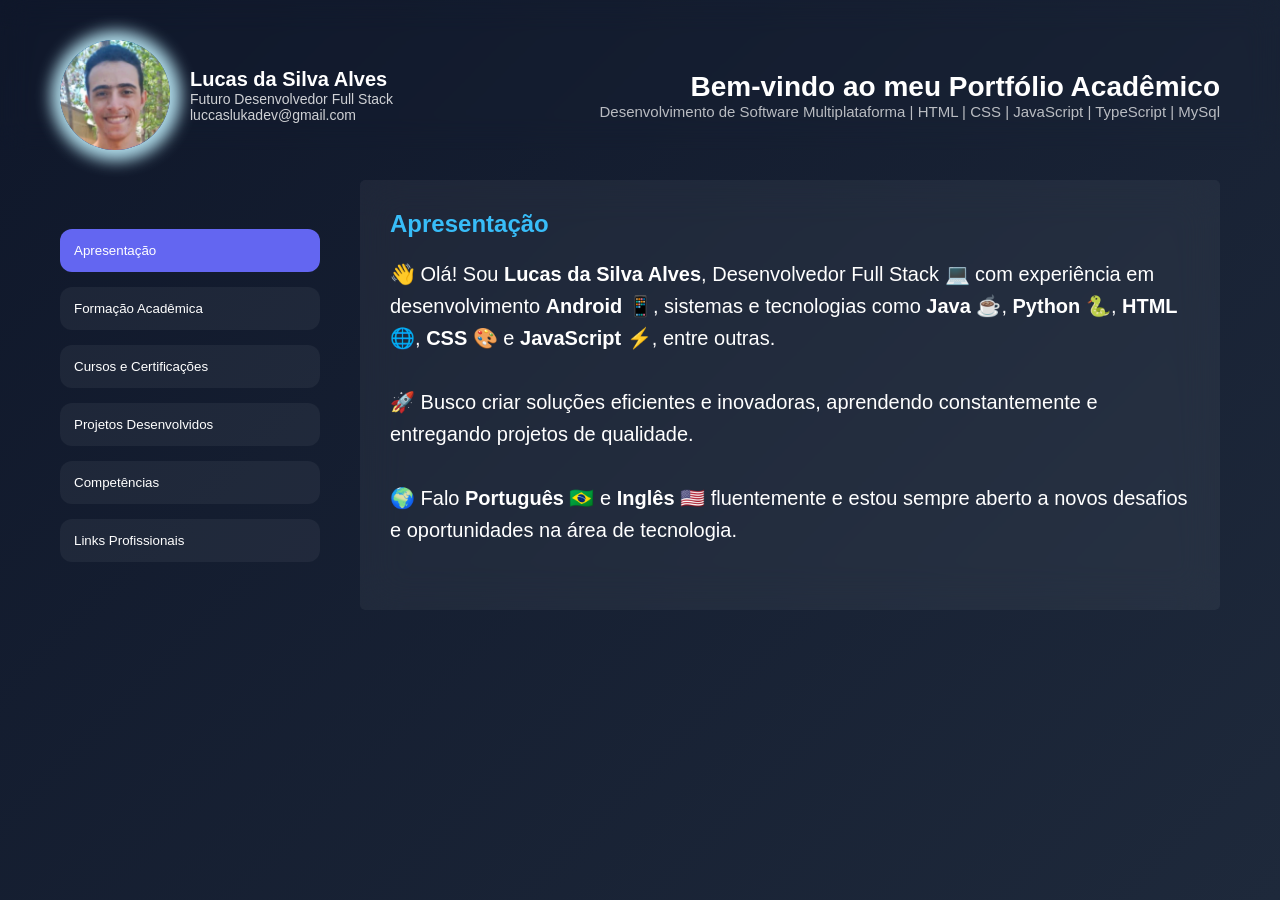
==== src/index.html @ cb8597df "feat: Adição de pagina adm para adicionar formação" ====
<!DOCTYPE html>
<html lang="pt-br">
<head>
    <meta charset="UTF-8">
    <meta name="viewport" content="width=device-width, initial-scale=1.0">
    <title>Lucas da Silva Alves | Portfólio</title>
    <link rel="stylesheet" href="style.css">
</head>
<body>

<header class="header">
    <div class="perfil">
        <img class="foto" src="../img/img_perfil.jpeg"></img>
        <div>
            <h2>Lucas da Silva Alves</h2>
            <p>Futuro Desenvolvedor Full Stack</p>
            <p>luccaslukadev@gmail.com</p>
        </div>
    </div>

    <div class="intro">
        <h1>Bem-vindo ao meu Portfólio Acadêmico</h1>
        <p>Desenvolvimento de Software Multiplataforma | HTML | CSS | JavaScript | TypeScript | MySql</p>
    </div>
</header>

<main class="container">

    <aside class="sidebar">
        <button onclick="mudarConteudo(event,'apresentacao')" class="ativo">Apresentação</button>
        <button onclick="mudarConteudo(event,'formacao')">Formação Acadêmica</button>
        <button onclick="mudarConteudo(event,'cursos')">Cursos e Certificações</button>
        <button onclick="mudarConteudo(event,'projetos')">Projetos Desenvolvidos</button>
        <button onclick="mudarConteudo(event,'competencias')">Competências</button>
        <button onclick="mudarConteudo(event,'links')">Links Profissionais</button>
    </aside>

    <section class="conteudo" id="conteudo">
        <h2>Apresentação</h2>
        <p>
            👋 Olá! Sou <strong>Lucas da Silva Alves</strong>, Desenvolvedor Full Stack 💻 
            com experiência em desenvolvimento <strong>Android 📱</strong>, sistemas e 
            tecnologias como <strong>Java ☕</strong>, <strong>Python 🐍</strong>, 
            <strong>HTML 🌐</strong>, <strong>CSS 🎨</strong> e 
            <strong>JavaScript ⚡</strong>, entre outras.

            <br><br>

            🚀 Busco criar soluções eficientes e inovadoras, aprendendo constantemente 
            e entregando projetos de qualidade.

            <br><br>

            🌍 Falo <strong>Português 🇧🇷</strong> e <strong>Inglês 🇺🇸</strong> fluentemente 
            e estou sempre aberto a novos desafios e oportunidades na área de tecnologia.
        </p>
    </section>

</main>
<script src="script.js"></script>
</body>
</html>
---- src/style.css ----
* {
    margin: 0;
    padding: 0;
    box-sizing: border-box;
}

body {
    font-family: 'Segoe UI', sans-serif;
    background: linear-gradient(135deg, #0f172a, #1e293b);
    color: white;
    min-height: 100vh;
}

/* HEADER */

.header {
    display: flex;
    justify-content: space-between;
    align-items: center;
    padding:  40px 60px 0px 60px;
    backdrop-filter: blur(15px);
}

.perfil {
    display: flex;
    align-items: center;
    gap: 20px;
}

.foto {
    width: 110px;
    height: 110px;
    border-radius: 50%;
    background: linear-gradient(135deg, #38bdf8, #6366f1);
    box-shadow: 1px 1px 15px 10px lightblue;
}

.perfil h2 {
    font-size: 20px;
}

.perfil p {
    font-size: 14px;
    opacity: 0.8;
}

.intro h1 {
    font-size: 28px;
    text-align: right;
}

.intro p {
    font-size: 15px;
    opacity: 0.7;
}

/* CONTAINER */

.container {
    display: flex;
    padding:  30px 60px 40px 60px;
    gap: 40px;
    align-items: center;
}

/* SIDEBAR */

.sidebar {
    width: 260px;
    display: flex;
    flex-direction: column;
    gap: 15px;
}

.sidebar button {
    padding: 14px;
    border: none;
    border-radius: 12px;
    background: rgba(255,255,255,0.05);
    color: white;
    cursor: pointer;
    transition: 0.3s;
    text-align: left;
}

.sidebar button:hover {
    background: rgba(99,102,241,0.4);
    transform: translateX(5px);
}

.sidebar button.ativo {
    background: #6366f1;
}

/* CONTEUDO */

.conteudo {
    flex: 1;
    padding: 30px;
    border-radius: 5px;
    background: rgba(255,255,255,0.05);
    backdrop-filter: blur(20px);
    max-width: calc(80vw - 100px);
    min-height: 430px;
    max-height: 430px;
    transition: all 0.35s ease;
    opacity: 1;
    transform: translateY(0);
    overflow-y: auto;
}

.conteudo.animar {
    opacity: 0;
    transform: translateY(15px);
}

.conteudo h2 {
    margin-bottom: 20px;
    color: #38bdf8;
}

.conteudo p {
    margin-bottom: 10px;
    line-height: 1.6;
    font-size: 20px;
}

.conteudo.formacoes-layout {
    display: flex;
    align-items: flex-start;
    justify-content: center;
    padding: 0px 30px 0px 30px
}

/* FORMAÇÕES ACADÊMICAS E LINGUAS*/

.card-formacoes{
    display: flex;
    flex-direction: row;
    justify-content: space-around;
    background: rgba(255,255,255,0.05);
    backdrop-filter: blur(20px);
    box-shadow: 0 8px 25px rgba(0,0,0,0.3);
    border-radius: 20px;
    padding: 0.5em;
    width: calc(100vw - 100px);
    margin: 1em 0em
}

.card-formacoes h2{
    text-decoration: underline;
}

.card-formacoes h4{
    margin: 0em;
    font-size: large;
    color: #38bdf8;
}

.card-formacoes p{
    margin: 0em 0em 0.5em;
    color: rgba(255,255,255,0.8);
}

.linguagens{
    background: rgba(255, 255, 255, 0.281);
    align-items: start;
    justify-content: center;
    text-align: left;
    padding: 0em 0.5em;
    width: 25%;
    border-bottom-right-radius: 10px;
    border-top-right-radius: 10px;
    box-shadow: inset 0 0 10px rgba(0,0,0,0.2);
}

.formacoes{
    background: rgba(255, 255, 255, 0.041);
    padding: 0em 0.5em;
    text-align: left;
    width: 75%;
    border-bottom-left-radius: 10px;
    border-top-left-radius: 10px;
    box-shadow: inset 0 0 10px rgba(0,0,0,0.2);
}

/* LINKS PROFISSIONAIS */

.links-container{
    display: flex;
    flex-direction: column;
    gap: 15px;
}

.link-card{
    display: flex;
    align-items: center;
    gap: 20px;
    padding: 18px;
    border-radius: 12px;
    background: rgba(255,255,255,0.05);
    text-decoration: none;
    color: white;
    transition: all 0.25s ease;
}

.link-card:hover{
    transform: translateY(-3px);
    background: rgba(99,102,241,0.25);
    box-shadow: 0 10px 25px rgba(0,0,0,0.4);
}

.link-card h3{
    margin: 0;
    color: #38bdf8;
}

.link-card p{
    margin: 0;
    font-size: 14px;
    opacity: 0.8;
}

.link-icone{
    font-size: 28px;
}

/* SCROLLBAR */

.conteudo::-webkit-scrollbar {
    width: 5px;
}

.conteudo::-webkit-scrollbar-track {
    background: transparent;
}

.conteudo::-webkit-scrollbar-thumb {
    background: linear-gradient(180deg, #38bdf8, #6366f1);
    border-radius: 20px;
}

.conteudo::-webkit-scrollbar-thumb:hover {
    background: linear-gradient(180deg, #0ea5e9, #4f46e5);
}

/* ANIMAÇÃO */

@keyframes fade {
    from { opacity: 0; transform: translateY(10px);}
    to { opacity: 1; transform: translateY(0);}
}

/* RESPONSIVIDADE */

@media(max-width: 800px){

    .conteudo.formacoes-layout {
        display: flex;
        align-items: flex-start;
        justify-content: center;
        padding: 0px 10px 0px 10px
    }

    .card-formacoes h4, 
    .card-formacoes p {
        font-size: 13px;
    }

    .card-formacoes h2 {
        font-size: 15px;
        margin-bottom: 5px;
    }

    .card-formacoes {
        width: 100%;
    }

    .linguagens h4 {
        font-size: 11.5px;
    }
}

@media(max-width: 1080px){

    .header {
        flex-direction: column;
    }

    .intro h1 {
        margin-top: 20px;
        font-size: 18px;
        text-align: center;
    }

    .intro p {
        margin-top: 5px;
        font-size: 15px;
        text-align: center;
    }

    .perfil {
        flex-direction: column;
    }

    .container {
        padding: 0px 60px 40px 60px;
    }

}

@media(max-width: 1225px){

    .conteudo {
        min-width: calc(97vw - 100px);
        min-height: fit-content;
        max-height: fit-content;
    }

    .container {
        flex-direction: column;
    }

    .sidebar {
        width: 100%;
        flex-direction: row;
        flex-wrap: wrap;
    }

    .sidebar button {
        flex: 1 1 45%;
    }
}
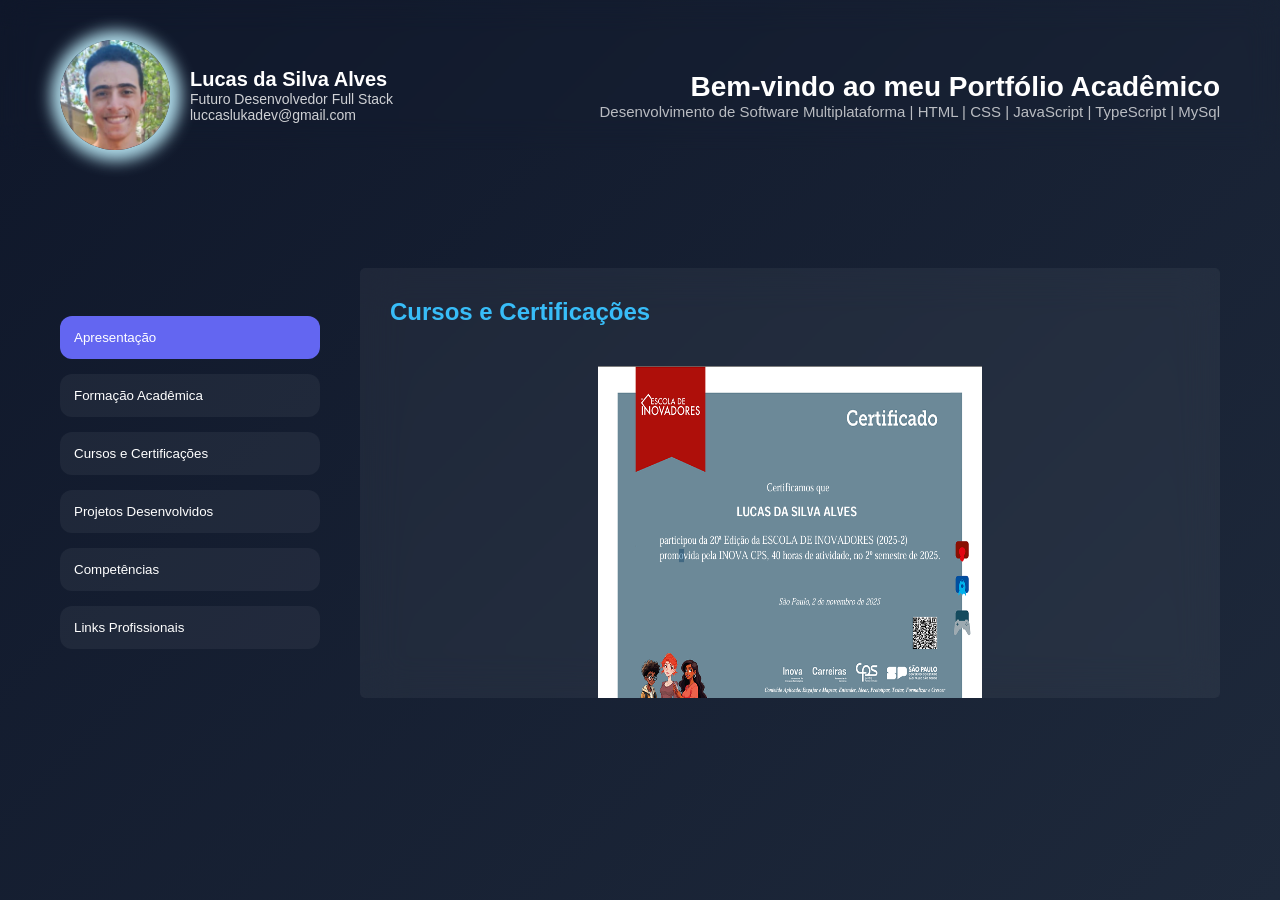
==== commit d51d08e6: "fix: Ajuste da tela de certificados" ====
--- a/src/index.html
+++ b/src/index.html
@@ -36,24 +36,25 @@
     </aside>
 
     <section class="conteudo" id="conteudo">
-        <h2>Apresentação</h2>
-        <p>
-            👋 Olá! Sou <strong>Lucas da Silva Alves</strong>, Desenvolvedor Full Stack 💻 
-            com experiência em desenvolvimento <strong>Android 📱</strong>, sistemas e 
-            tecnologias como <strong>Java ☕</strong>, <strong>Python 🐍</strong>, 
-            <strong>HTML 🌐</strong>, <strong>CSS 🎨</strong> e 
-            <strong>JavaScript ⚡</strong>, entre outras.
+        <h2>Cursos e Certificações</h2>
+        <div class="scroll-container">
+            <div class="item-certificado">
+                <img src="../img/inovadores.png" alt="certificado" class="img-certificado">
+                <p class="texto-certificado"></p>
+            </div>
 
-            <br><br>
+            <div class="item-certificado">
+                <img src="../img/pit.png" alt="certificado" class="img-certificado">
+            </div>
 
-            🚀 Busco criar soluções eficientes e inovadoras, aprendendo constantemente 
-            e entregando projetos de qualidade.
+            <div class="item-certificado">
+                <img src="../img/noimg.png" alt="certificado" class="img-certificado">
+            </div>
 
-            <br><br>
-
-            🌍 Falo <strong>Português 🇧🇷</strong> e <strong>Inglês 🇺🇸</strong> fluentemente 
-            e estou sempre aberto a novos desafios e oportunidades na área de tecnologia.
-        </p>
+            <div class="item-certificado">
+                <img src="../img/noimg.png" alt="certificado" class="img-certificado">
+            </div>
+        </div>
     </section>
 
 </main>
--- a/src/style.css
+++ b/src/style.css
@@ -61,6 +61,7 @@
     padding:  30px 60px 40px 60px;
     gap: 40px;
     align-items: center;
+    height: 75vh;
 }
 
 /* SIDEBAR */
@@ -184,6 +185,25 @@
     box-shadow: inset 0 0 10px rgba(0,0,0,0.2);
 }
 
+/* CERTIFICAÇÕES */
+
+.scroll-container {
+    display: flex;
+    align-items: center;
+    justify-content: center;
+    flex-flow: row wrap;
+}
+
+.item-certificado {
+    display: flex;
+    margin: 20px;
+}
+
+.img-certificado {
+    width: 30vw;
+    height: 40vh;
+}
+
 /* LINKS PROFISSIONAIS */
 
 .links-container{
@@ -253,13 +273,88 @@
 
 /* RESPONSIVIDADE */
 
+@media(max-width: 1225px){
+    /* MAIN*/
+    .conteudo {
+        min-width: calc(97vw - 100px);
+        min-height: 300px;
+        max-height: 300px;
+    }
+
+    .container {
+        flex-direction: column;
+    }
+
+    .sidebar {
+        width: 100%;
+        flex-direction: row;
+        flex-wrap: wrap;
+    }
+
+    .sidebar button {
+        flex: 1 1 45%;
+    }
+
+    /* CERTIFICADOS */
+    .scroll-container {
+        flex-direction: column;
+    }
+
+    .img-certificado {
+        min-width: 50vw;
+        height: 30vh;
+    }
+}
+
+@media(max-width: 1080px){
+    
+    .header {
+        flex-direction: column;
+    }
+    
+    .intro h1 {
+        margin-top: 20px;
+        font-size: 18px;
+        text-align: center;
+    }
+    
+    .intro p {
+        margin-top: 5px;
+        margin-bottom: 15px;
+        font-size: 15px;
+        text-align: center;
+    }
+    
+    .perfil {
+        flex-direction: column;
+    }
+    
+    .container {
+        padding: 0px 60px 40px 60px;
+    }
+    
+    .img-certificado {
+        min-width: 50vw;
+        height: 40vh;
+    }
+    
+}
+
 @media(max-width: 800px){
+
+    .container {
+        gap: 30px;
+    }
 
     .conteudo.formacoes-layout {
         display: flex;
         align-items: flex-start;
         justify-content: center;
-        padding: 0px 10px 0px 10px
+        padding: 0px 10px 0px 10px;
+        min-width: calc(100vw - 100px);
+        min-height: 250px;
+        max-height: 300px;
+        margin-bottom: 200px;
     }
 
     .card-formacoes h4, 
@@ -279,55 +374,9 @@
     .linguagens h4 {
         font-size: 11.5px;
     }
-}
-
-@media(max-width: 1080px){
-
-    .header {
-        flex-direction: column;
-    }
-
-    .intro h1 {
-        margin-top: 20px;
-        font-size: 18px;
-        text-align: center;
-    }
-
-    .intro p {
-        margin-top: 5px;
-        font-size: 15px;
-        text-align: center;
-    }
-
-    .perfil {
-        flex-direction: column;
-    }
-
-    .container {
-        padding: 0px 60px 40px 60px;
-    }
-
-}
-
-@media(max-width: 1225px){
-
-    .conteudo {
-        min-width: calc(97vw - 100px);
-        min-height: fit-content;
-        max-height: fit-content;
-    }
-
-    .container {
-        flex-direction: column;
-    }
-
-    .sidebar {
-        width: 100%;
-        flex-direction: row;
-        flex-wrap: wrap;
-    }
-
-    .sidebar button {
-        flex: 1 1 45%;
+
+    .img-certificado {
+        min-width: 50vw;
+        height: 40vh;
     }
 }
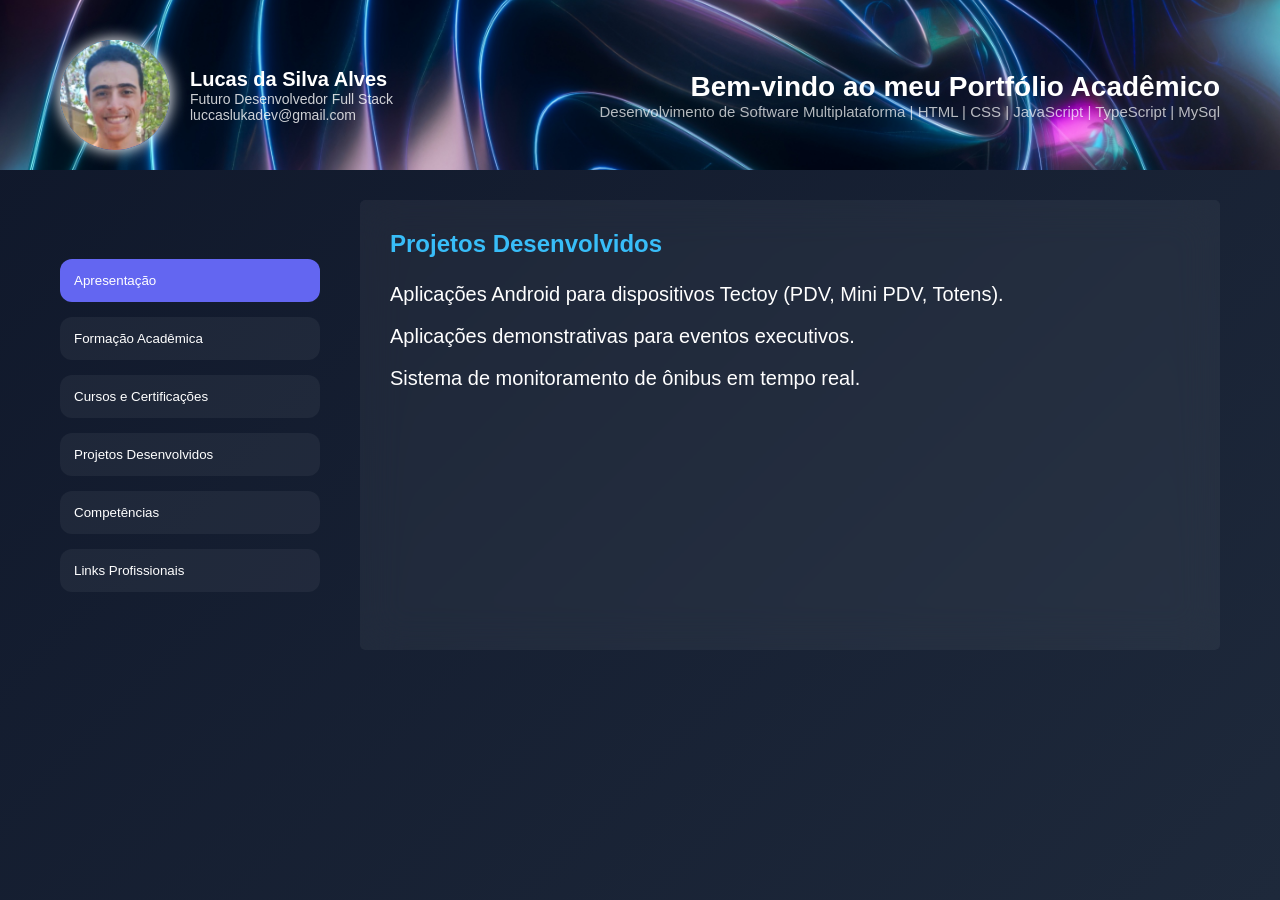
==== commit 88e837e9: "fix: Ajustes de responsividade na seção de certificados" ====
--- a/src/index.html
+++ b/src/index.html
@@ -36,25 +36,10 @@
     </aside>
 
     <section class="conteudo" id="conteudo">
-        <h2>Cursos e Certificações</h2>
-        <div class="scroll-container">
-            <div class="item-certificado">
-                <img src="../img/inovadores.png" alt="certificado" class="img-certificado">
-                <p class="texto-certificado"></p>
-            </div>
-
-            <div class="item-certificado">
-                <img src="../img/pit.png" alt="certificado" class="img-certificado">
-            </div>
-
-            <div class="item-certificado">
-                <img src="../img/noimg.png" alt="certificado" class="img-certificado">
-            </div>
-
-            <div class="item-certificado">
-                <img src="../img/noimg.png" alt="certificado" class="img-certificado">
-            </div>
-        </div>
+        <h2>Projetos Desenvolvidos</h2>
+        <p>Aplicações Android para dispositivos Tectoy (PDV, Mini PDV, Totens).</p>
+        <p>Aplicações demonstrativas para eventos executivos.</p>
+        <p>Sistema de monitoramento de ônibus em tempo real.</p>
     </section>
 
 </main>
--- a/src/style.css
+++ b/src/style.css
@@ -19,6 +19,12 @@
     align-items: center;
     padding:  40px 60px 0px 60px;
     backdrop-filter: blur(15px);
+    background: url(../img/header-img.jpg), 
+                linear-gradient(135deg, rgba(15,23,42,0.85), rgba(30,41,59,0.9));
+    background-size: cover;
+    background-position: center;
+    background-repeat: no-repeat;
+    padding-bottom: 20px;
 }
 
 .perfil {
@@ -32,7 +38,7 @@
     height: 110px;
     border-radius: 50%;
     background: linear-gradient(135deg, #38bdf8, #6366f1);
-    box-shadow: 1px 1px 15px 10px lightblue;
+    box-shadow: 0px 0px 15px 1px white;
 }
 
 .perfil h2 {
@@ -61,7 +67,6 @@
     padding:  30px 60px 40px 60px;
     gap: 40px;
     align-items: center;
-    height: 75vh;
 }
 
 /* SIDEBAR */
@@ -101,9 +106,9 @@
     border-radius: 5px;
     background: rgba(255,255,255,0.05);
     backdrop-filter: blur(20px);
-    max-width: calc(80vw - 100px);
-    min-height: 430px;
-    max-height: 430px;
+    width: 100%;
+    height: 100vh;
+    max-height: 450px;
     transition: all 0.35s ease;
     opacity: 1;
     transform: translateY(0);
@@ -126,14 +131,15 @@
     font-size: 20px;
 }
 
+
+/* FORMAÇÕES ACADÊMICAS E LINGUAS*/
+
 .conteudo.formacoes-layout {
     display: flex;
     align-items: flex-start;
     justify-content: center;
-    padding: 0px 30px 0px 30px
-}
-
-/* FORMAÇÕES ACADÊMICAS E LINGUAS*/
+    padding: 0px 10px 0px 10px
+}
 
 .card-formacoes{
     display: flex;
@@ -185,23 +191,43 @@
     box-shadow: inset 0 0 10px rgba(0,0,0,0.2);
 }
 
-/* CERTIFICAÇÕES */
-
-.scroll-container {
-    display: flex;
-    align-items: center;
+/* CERTIFICADOS */
+
+.container-certificado {
+    display: flex;
+    align-items: stretch;
     justify-content: center;
     flex-flow: row wrap;
+    gap: 10px;
 }
 
 .item-certificado {
-    display: flex;
-    margin: 20px;
+    flex: 1 1 350px;
+    height: auto;
+}
+
+.item-certificado a,
+.item-certificado a:hover,
+.item-certificado a:visited,
+.item-certificado a:active {
+    color: white;
+    text-decoration: none;
 }
 
 .img-certificado {
-    width: 30vw;
-    height: 40vh;
+    width: 100%;
+    height: 300px;
+    object-fit: cover;
+    border-radius: 10px;
+    border: white solid 1px;
+    padding: 5px;
+    transition: transform 0.5s ease, 
+                box-shadow 0.3s ease;
+}
+
+.img-certificado:hover {
+    transform: translateY(-5px) scale(1.02);
+    box-shadow: 0px 0px 10px 5px;
 }
 
 /* LINKS PROFISSIONAIS */
@@ -274,15 +300,20 @@
 /* RESPONSIVIDADE */
 
 @media(max-width: 1225px){
-    /* MAIN*/
-    .conteudo {
-        min-width: calc(97vw - 100px);
-        min-height: 300px;
-        max-height: 300px;
+    /* MAIN */
+
+    .header {
+        margin-bottom: 20px;
     }
 
     .container {
         flex-direction: column;
+        padding: 0px 60px 0px 60px;
+        gap: 20px;
+    }
+    
+    .conteudo {
+        flex-direction: row;
     }
 
     .sidebar {
@@ -296,21 +327,18 @@
     }
 
     /* CERTIFICADOS */
-    .scroll-container {
-        flex-direction: column;
-    }
-
-    .img-certificado {
-        min-width: 50vw;
-        height: 30vh;
-    }
+
+    
 }
 
 @media(max-width: 1080px){
     
     .header {
         flex-direction: column;
-    }
+        background: none;
+        border-bottom: white solid 1px;
+        margin: 10px 10px;
+    }   
     
     .intro h1 {
         margin-top: 20px;
@@ -330,12 +358,8 @@
     }
     
     .container {
-        padding: 0px 60px 40px 60px;
-    }
-    
-    .img-certificado {
-        min-width: 50vw;
-        height: 40vh;
+        padding: 0px 20px 40px 20px;
+        gap: 15px;
     }
     
 }
@@ -343,18 +367,12 @@
 @media(max-width: 800px){
 
     .container {
-        gap: 30px;
-    }
-
-    .conteudo.formacoes-layout {
-        display: flex;
-        align-items: flex-start;
-        justify-content: center;
-        padding: 0px 10px 0px 10px;
-        min-width: calc(100vw - 100px);
-        min-height: 250px;
-        max-height: 300px;
-        margin-bottom: 200px;
+        gap: 15px;
+        padding-bottom: 20px;
+    }
+
+    .conteudo {
+        padding: 10px 10px;
     }
 
     .card-formacoes h4, 
@@ -375,8 +393,4 @@
         font-size: 11.5px;
     }
 
-    .img-certificado {
-        min-width: 50vw;
-        height: 40vh;
-    }
 }
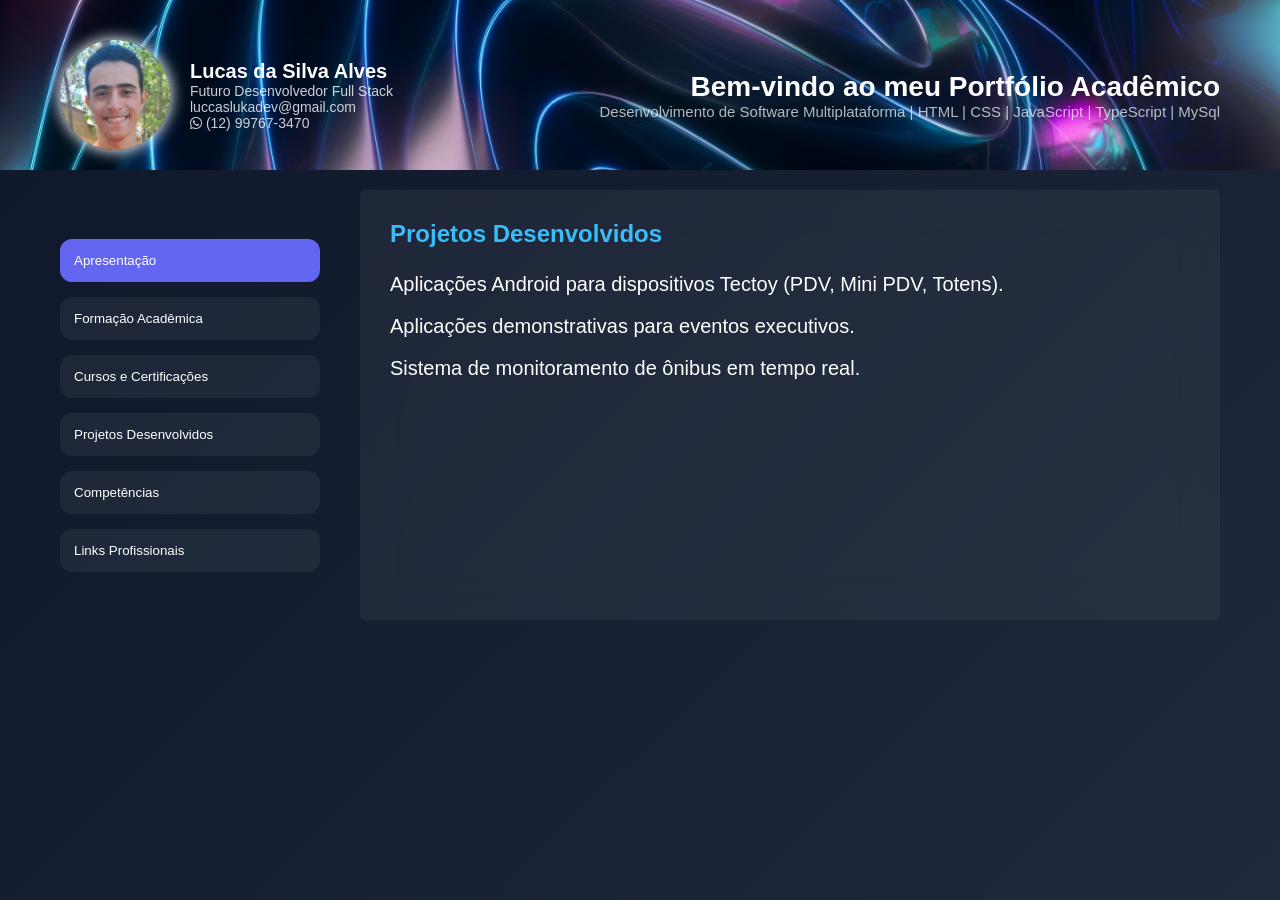
==== commit ce659274: "fix: Ajustes de responsividade na seção de certificados" ====
--- a/src/index.html
+++ b/src/index.html
@@ -5,6 +5,7 @@
     <meta name="viewport" content="width=device-width, initial-scale=1.0">
     <title>Lucas da Silva Alves | Portfólio</title>
     <link rel="stylesheet" href="style.css">
+    <link rel="stylesheet" href="https://cdnjs.cloudflare.com/ajax/libs/font-awesome/6.5.0/css/all.min.css">
 </head>
 <body>
 
@@ -15,6 +16,7 @@
             <h2>Lucas da Silva Alves</h2>
             <p>Futuro Desenvolvedor Full Stack</p>
             <p>luccaslukadev@gmail.com</p>
+            <p><i class="fa-brands fa-whatsapp"></i> (12) 99767-3470</p>
         </div>
     </div>
 
--- a/src/style.css
+++ b/src/style.css
@@ -64,7 +64,7 @@
 
 .container {
     display: flex;
-    padding:  30px 60px 40px 60px;
+    padding:  20px 60px 20px 60px;
     gap: 40px;
     align-items: center;
 }
@@ -108,7 +108,7 @@
     backdrop-filter: blur(20px);
     width: 100%;
     height: 100vh;
-    max-height: 450px;
+    max-height: 430px;
     transition: all 0.35s ease;
     opacity: 1;
     transform: translateY(0);
@@ -308,7 +308,6 @@
 
     .container {
         flex-direction: column;
-        padding: 0px 60px 0px 60px;
         gap: 20px;
     }
     
@@ -358,7 +357,7 @@
     }
     
     .container {
-        padding: 0px 20px 40px 20px;
+        padding: 0px 20px 20px 20px;
         gap: 15px;
     }
     
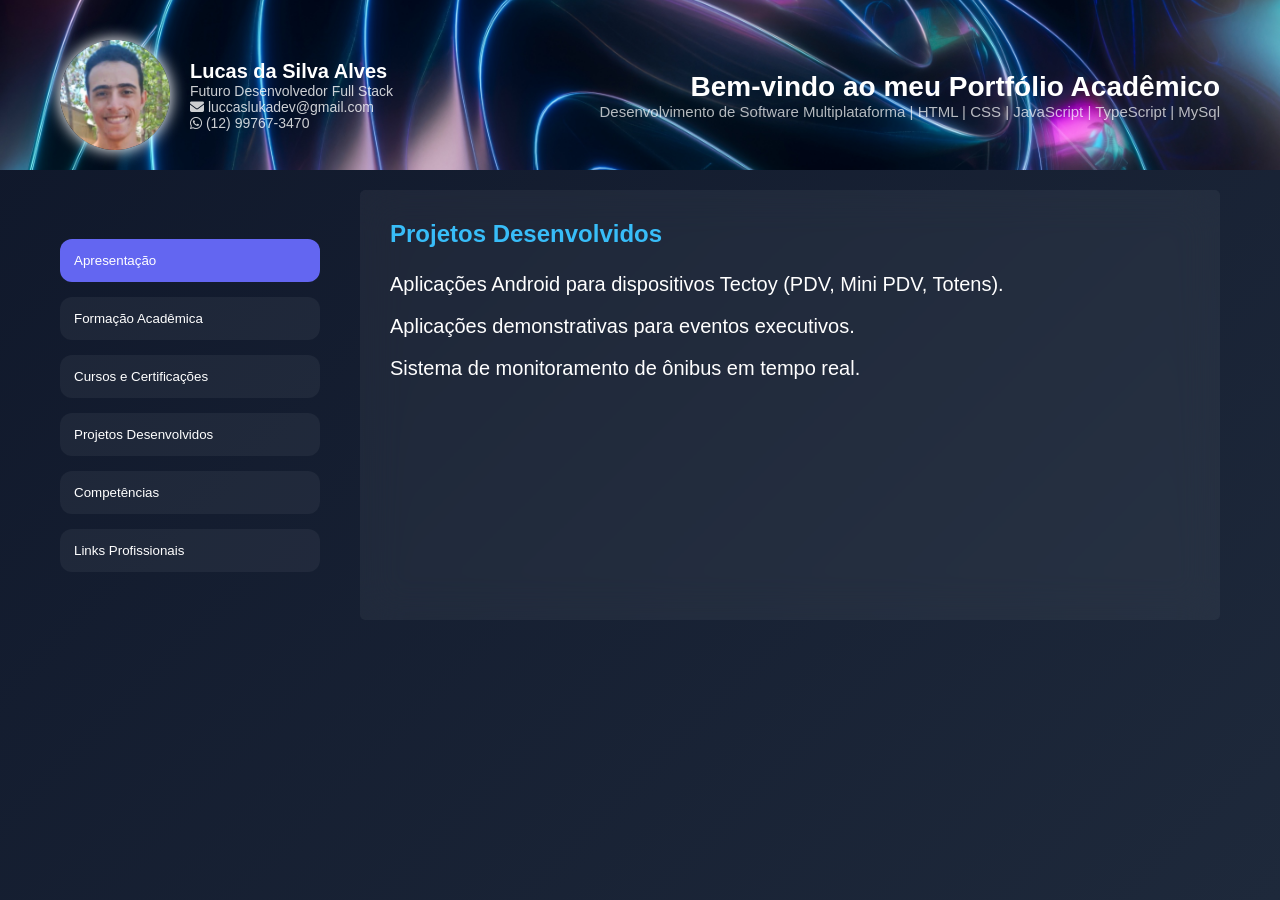
==== commit f5bb7c98: "small-fix: Adição de emojis no header" ====
--- a/src/index.html
+++ b/src/index.html
@@ -15,7 +15,7 @@
         <div>
             <h2>Lucas da Silva Alves</h2>
             <p>Futuro Desenvolvedor Full Stack</p>
-            <p>luccaslukadev@gmail.com</p>
+            <p><i class="fa-solid fa-envelope"></i> luccaslukadev@gmail.com</p>
             <p><i class="fa-brands fa-whatsapp"></i> (12) 99767-3470</p>
         </div>
     </div>
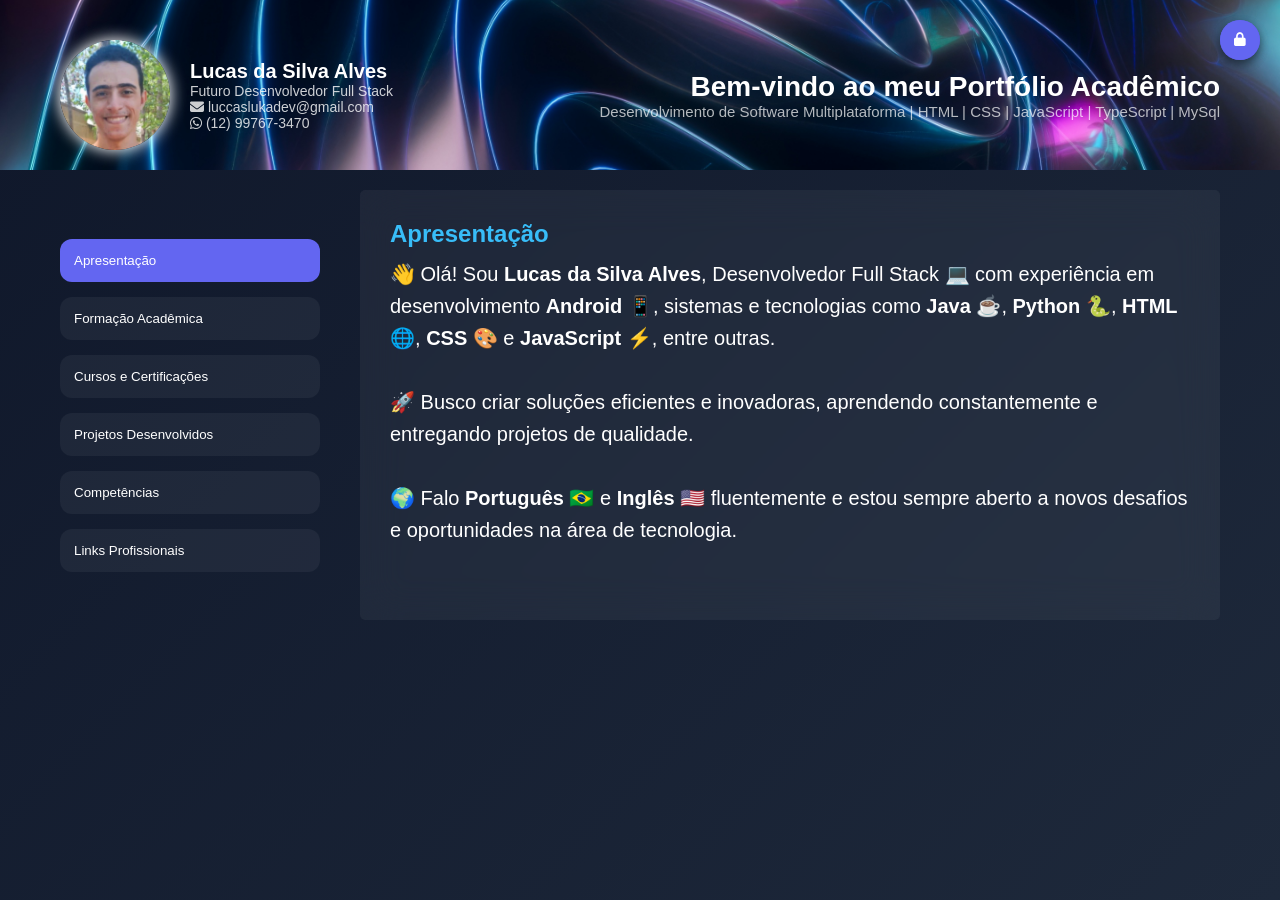
==== commit 5405af58: "feat: Adicionando funções de adm" ====
--- a/src/index.html
+++ b/src/index.html
@@ -18,6 +18,11 @@
             <p><i class="fa-solid fa-envelope"></i> luccaslukadev@gmail.com</p>
             <p><i class="fa-brands fa-whatsapp"></i> (12) 99767-3470</p>
         </div>
+        <button class="btn-admin" onclick="acessarAdmin()">
+            <i class="fa-solid fa-unlock"></i><button class="btn-admin" onclick="acessarAdmin()">
+    <i class="fa-solid fa-lock"></i>
+</button>
+        </button>
     </div>
 
     <div class="intro">
@@ -38,10 +43,24 @@
     </aside>
 
     <section class="conteudo" id="conteudo">
-        <h2>Projetos Desenvolvidos</h2>
-        <p>Aplicações Android para dispositivos Tectoy (PDV, Mini PDV, Totens).</p>
-        <p>Aplicações demonstrativas para eventos executivos.</p>
-        <p>Sistema de monitoramento de ônibus em tempo real.</p>
+                <h2>Apresentação</h2>
+                <p>
+                    👋 Olá! Sou <strong>Lucas da Silva Alves</strong>, Desenvolvedor Full Stack 💻 
+                    com experiência em desenvolvimento <strong>Android 📱</strong>, sistemas e 
+                    tecnologias como <strong>Java ☕</strong>, <strong>Python 🐍</strong>, 
+                    <strong>HTML 🌐</strong>, <strong>CSS 🎨</strong> e 
+                    <strong>JavaScript ⚡</strong>, entre outras.
+
+                    <br><br>
+
+                    🚀 Busco criar soluções eficientes e inovadoras, aprendendo constantemente 
+                    e entregando projetos de qualidade.
+
+                    <br><br>
+
+                    🌍 Falo <strong>Português 🇧🇷</strong> e <strong>Inglês 🇺🇸</strong> fluentemente 
+                    e estou sempre aberto a novos desafios e oportunidades na área de tecnologia.
+                </p>
     </section>
 
 </main>
--- a/src/style.css
+++ b/src/style.css
@@ -58,6 +58,29 @@
 .intro p {
     font-size: 15px;
     opacity: 0.7;
+}
+
+.btn-admin{
+    position:absolute;
+    top:20px;
+    right:20px;
+    width:40px;
+    height:40px;
+    border-radius:50%;
+    border:none;
+    background:#6366f1;
+    color:white;
+    display:flex;
+    align-items:center;
+    justify-content:center;
+    cursor:pointer;
+    transition:0.25s;
+    box-shadow:0 4px 10px rgba(0,0,0,0.3);
+}
+
+.btn-admin:hover{
+    background:#4f46e5;
+    transform:scale(1.1);
 }
 
 /* CONTAINER */
@@ -121,8 +144,13 @@
 }
 
 .conteudo h2 {
+    margin-bottom: 10px;
+    color: #38bdf8;
+}
+
+.conteudo h3 {
     margin-bottom: 20px;
-    color: #38bdf8;
+    color: white;
 }
 
 .conteudo p {
@@ -191,7 +219,7 @@
     box-shadow: inset 0 0 10px rgba(0,0,0,0.2);
 }
 
-/* CERTIFICADOS */
+/* CERTIFICADOS E CURSOS */
 
 .container-certificado {
     display: flex;
@@ -213,6 +241,7 @@
     color: white;
     text-decoration: none;
 }
+
 
 .img-certificado {
     width: 100%;
@@ -230,6 +259,137 @@
     box-shadow: 0px 0px 10px 5px;
 }
 
+/* PROJETOS */
+
+.projetos-container{
+    display:grid;
+    grid-template-columns:repeat(auto-fit,minmax(300px,1fr));
+    gap:20px;
+    margin-top:30px;
+}
+
+.projeto-card{
+    background:rgba(255,255,255,0.05);
+    border-radius: 10px;
+    overflow:hidden;
+    backdrop-filter:blur(10px);
+    transition: transform 0.5s ease, 
+                box-shadow 0.3s ease;
+    display:flex;
+    flex-direction:column;
+    height:100%;
+}
+
+.projeto-card:hover{
+    transform: translateY(-5px) scale(1.02);
+    box-shadow: 0px 0px 10px 5px;
+}
+
+.projeto-card img{
+    width:100%;
+    height:160px;
+    object-fit:cover;
+}
+
+.projeto-card h3{
+    margin:15px;
+    font-size:18px;
+    color:#38bdf8;
+}
+
+.projeto-card p{
+    margin:0 15px;
+    font-size:14px;
+    line-height:1.5;
+    color:#e5e7eb;
+
+    flex-grow:1;
+}
+
+.btn-projeto{
+    margin:20px 15px 15px 15px;
+    padding:10px;
+    border:none;
+    border-radius:8px;
+    background:#6366f1;
+    color:white;
+    font-weight:bold;
+    cursor:pointer;
+    transition:0.25s;
+
+    width:calc(100% - 30px);
+}
+
+.btn-projeto:hover{
+    background:#4f46e5;
+}
+
+/* COMPETENCIAS */
+
+.card-tecnologias {
+    display: flex;
+    flex-flow: row wrap;
+    align-items: center;
+    justify-content: center;
+    background: none;
+    box-shadow: 0 4px 12px rgba(0, 0, 0, 0.1);
+    border-radius: 20px;
+    width: 95%;
+    gap: 10px;
+    transition: transform 0.2s ease, box-shadow 0.2s ease;
+}
+
+.tech-categorias {
+    background: rgba(255,255,255,0.05);
+    color: #38bdf8;
+    border-radius: 20px;
+    width: 48.8%;
+    min-width: 355px;
+    margin: 0.5em 0em;
+    padding: 1em 0em;
+    display: flex;
+    flex-flow: row wrap;
+    align-items: center;
+    justify-content: center;
+}
+
+.tech-categorias:hover {
+    transform: translateY(-1px);
+    background: rgba(99,102,241,0.25);
+    box-shadow: 0 10px 25px rgba(0,0,0,0.4);
+}
+
+.tech-categorias h3 {
+    margin: 0em 0em 0.5em 0em;
+    padding: 0em;
+}
+
+.card-tecnologias img {
+    width: 20%;
+    margin: 0.5em;
+    padding: 1em;
+    box-shadow: 0 4px 12px rgba(0, 0, 0, 0.1);
+    background-color: white;
+    border-radius: 20px;
+}
+
+.card-tecnologias img:hover {
+    transform: translateY(-5px);
+    transition: transform 0.5s ease;
+}
+
+.tech-wrapper {
+    display: flex;
+    align-items: center;
+    justify-content: center;
+}
+
+@media(max-width: 880px) {
+    .tech-categorias {
+        width: fit-content;
+    }
+}
+
 /* LINKS PROFISSIONAIS */
 
 .links-container{
@@ -323,11 +483,7 @@
 
     .sidebar button {
         flex: 1 1 45%;
-    }
-
-    /* CERTIFICADOS */
-
-    
+    }    
 }
 
 @media(max-width: 1080px){
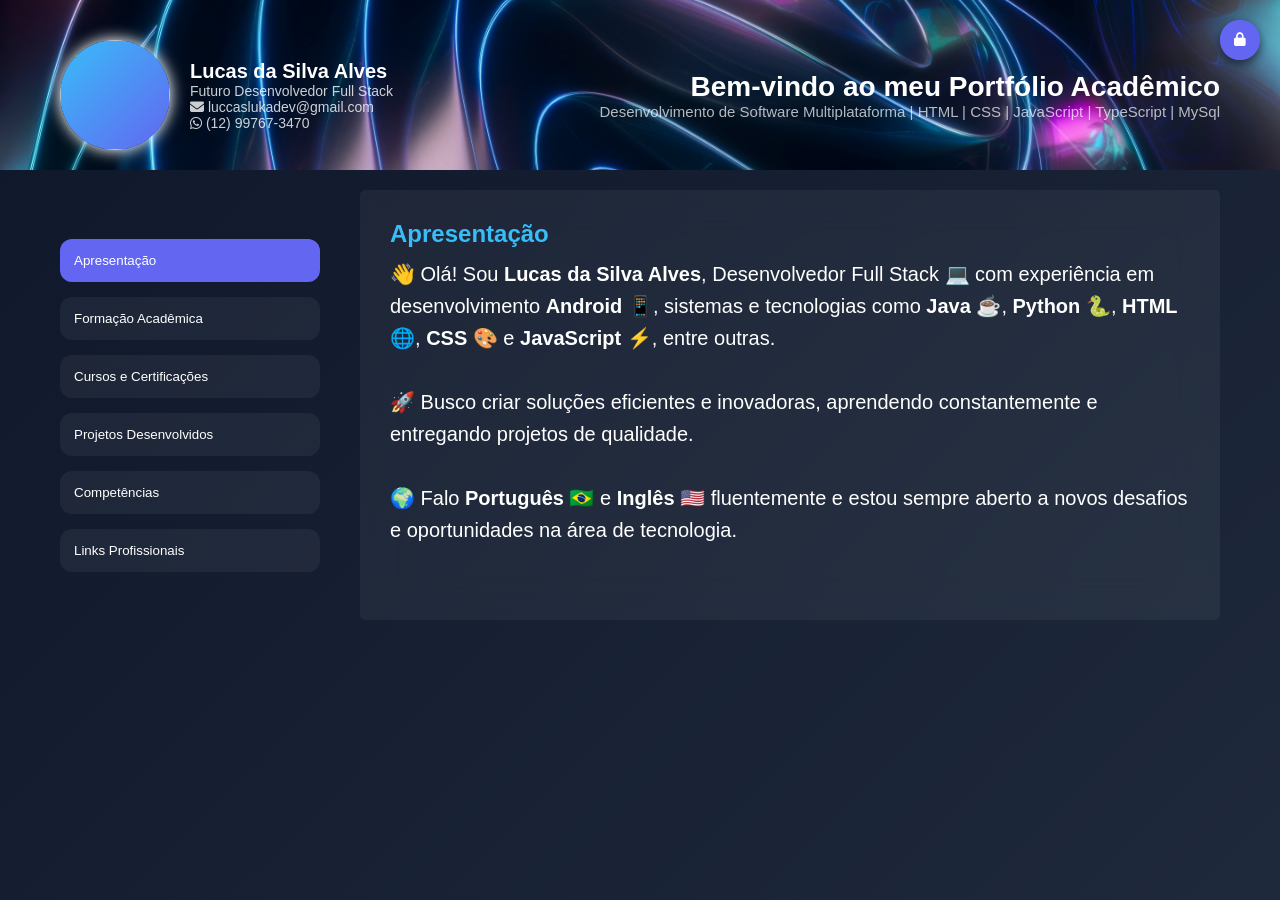
==== commit 23ac1f90: "fix: Adequação para o git pages" ====
--- a/src/index.html
+++ b/src/index.html
@@ -11,7 +11,7 @@
 
 <header class="header">
     <div class="perfil">
-        <img class="foto" src="../img/img_perfil.jpeg"></img>
+        <img class="foto" src="img/img_perfil.jpeg"></img>
         <div>
             <h2>Lucas da Silva Alves</h2>
             <p>Futuro Desenvolvedor Full Stack</p>
